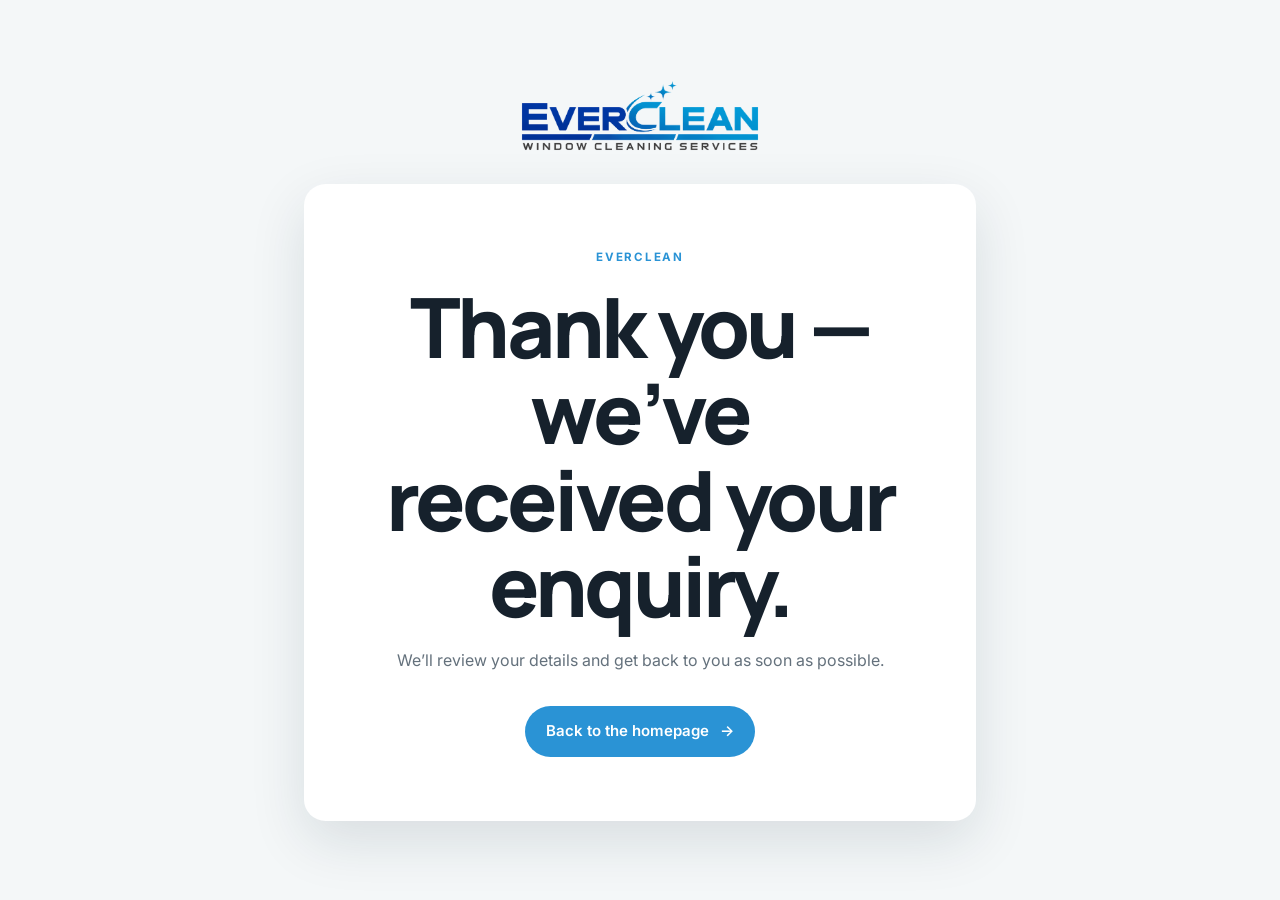
==== thank-you.html @ e91cdbd3 "Thank you" ====
<!doctype html>
<html lang="en-GB">
  <head>
    <meta charset="utf-8">
    <meta name="viewport" content="width=device-width, initial-scale=1">
    <meta name="robots" content="noindex">
    <title>Thank you | EverClean Exterior Cleaning</title>
    <link rel="preconnect" href="https://fonts.googleapis.com">
    <link rel="preconnect" href="https://fonts.gstatic.com" crossorigin>
    <link href="https://fonts.googleapis.com/css2?family=Manrope:wght@400;600;700;800&family=Inter:wght@400;500;600&display=swap" rel="stylesheet">
    <link rel="stylesheet" href="css/style.css?v=20260717-2">
  </head>
  <body class="thank-you-page">
    <main class="thank-you-shell">
      <a href="index.html" class="brand thank-you-logo"><img src="images/logo-transparent.png" alt="EverClean Window Cleaning Services"></a>
      <section class="thank-you-card" aria-live="polite">
        <p class="eyebrow">EverClean</p>
        <h1 data-thanks-title>Thank you — we’ve received your enquiry.</h1>
        <p data-thanks-copy>We’ll review your details and get back to you as soon as possible.</p>
        <a class="button button-primary" href="index.html">Back to the homepage <span aria-hidden="true">→</span></a>
      </section>
    </main>
    <script>
      const status = new URLSearchParams(window.location.search).get('status');
      if (status === 'error') {
        document.querySelector('[data-thanks-title]').textContent = 'We couldn’t send your enquiry.';
        document.querySelector('[data-thanks-copy]').innerHTML = 'Please call <a href="tel:07730875107">07730 875 107</a> or email <a href="mailto:kevin@evercleanwcs.co.uk">kevin@evercleanwcs.co.uk</a>.';
      } else if (status === 'invalid') {
        document.querySelector('[data-thanks-title]').textContent = 'A few details are missing.';
        document.querySelector('[data-thanks-copy]').textContent = 'Please return to the form and complete your name, phone number and email address.';
      }
    </script>
  </body>
</html>
---- css/style.css ----
:root {
  --navy: #0e3556;
  --navy-deep: #09263f;
  --blue: #2a93d5;
  --blue-soft: #e6f5fd;
  --ink: #16212c;
  --muted: #64717c;
  --line: #dce4e8;
  --surface: #f4f7f8;
  --white: #fff;
  --radius: 1.35rem;
  --shell: 76rem;
  --shadow: 0 1.25rem 3.5rem rgb(18 44 60 / 12%);
}

* { box-sizing: border-box; }
html { scroll-behavior: smooth; scroll-padding-top: 5rem; }
body { margin: 0; background: var(--white); color: var(--ink); font-family: Inter, Arial, sans-serif; font-size: 16px; line-height: 1.6; }
body.menu-open { overflow: hidden; }
img { display: block; max-width: 100%; }
a { color: inherit; text-decoration: none; }
button, input, textarea { font: inherit; }
button { cursor: pointer; }

.shell { width: min(calc(100% - 2.5rem), var(--shell)); margin-inline: auto; }
.section { padding: clamp(4.5rem, 9vw, 8rem) 0; }
.section-tint { background: var(--surface); }
.section-dark { background: var(--navy); color: var(--white); }
.skip-link { position: fixed; top: -5rem; left: 1rem; z-index: 20; padding: .75rem 1rem; background: var(--white); box-shadow: var(--shadow); }
.skip-link:focus { top: 1rem; }

h1, h2, h3, p { margin: 0; }
h1, h2, h3 { font-family: Manrope, Inter, sans-serif; line-height: 1.04; letter-spacing: -.045em; }
h1 { max-width: 14ch; font-size: clamp(2.8rem, 6.5vw, 5.7rem); font-weight: 800; }
h2 { max-width: 15ch; font-size: clamp(2.2rem, 4.5vw, 4.1rem); font-weight: 800; }
h3 { font-size: clamp(1.65rem, 2.5vw, 2.45rem); }
p { color: var(--muted); }
.lead { max-width: 38rem; font-size: clamp(1.15rem, 1.8vw, 1.45rem); }
.eyebrow { margin-bottom: 1rem; color: var(--blue); font-size: .72rem; font-weight: 700; letter-spacing: .15em; text-transform: uppercase; }
.eyebrow-light { color: #bde9ff; }
.section-heading { display: grid; gap: .55rem; margin-bottom: clamp(2.25rem, 5vw, 4.25rem); }
.section-heading > p:last-child { max-width: 36rem; }
.section-heading-centred { justify-items: center; text-align: center; }
.section-heading-centred h2 { max-width: none; }

.button { display: inline-flex; align-items: center; justify-content: center; gap: .65rem; min-height: 3.2rem; padding: .75rem 1.25rem; border: 1px solid transparent; border-radius: 999px; font-size: .94rem; font-weight: 600; transition: transform .2s ease, background .2s ease, color .2s ease, border-color .2s ease; }
.button:hover { transform: translateY(-2px); }
.button-primary { background: var(--blue); color: var(--white); }
.button-primary:hover { background: #187fbf; }
.button-quiet { border-color: rgb(255 255 255 / 72%); color: var(--white); }
.button-quiet:hover { background: var(--white); color: var(--navy); }
.button-light { background: var(--white); color: var(--navy); }
.text-link { display: inline-flex; gap: .5rem; margin-top: 1.3rem; color: var(--navy); font-size: .94rem; font-weight: 700; }
.text-link:hover { color: var(--blue); }

.site-header { position: fixed; inset: 0 0 auto; z-index: 10; background: rgb(255 255 255 / 96%); color: var(--ink); box-shadow: 0 .2rem 1rem rgb(0 0 0 / 6%); backdrop-filter: blur(12px); transition: box-shadow .25s ease; }
.site-header.is-stuck { box-shadow: 0 .35rem 1.25rem rgb(0 0 0 / 10%); }
.header-inner { display: flex; align-items: center; justify-content: space-between; min-height: 5.25rem; gap: 1rem; }
.brand { display: flex; width: clamp(10.5rem, 17vw, 13.5rem); }
.brand img { width: 100%; height: auto; }
.site-nav { display: flex; align-items: center; gap: 1.45rem; font-size: .9rem; font-weight: 600; }
.site-nav > a:not(.nav-quote) { opacity: .88; }
.site-nav > a:not(.nav-quote):hover { opacity: 1; }
.nav-quote { padding: .65rem 1rem; border: 1px solid currentColor; border-radius: 999px; }
.menu-toggle { display: none; width: 3rem; height: 3rem; border: 0; background: transparent; color: currentColor; }
.menu-toggle span { display: block; width: 1.4rem; height: 1px; margin: .4rem auto; background: currentColor; transition: transform .2s ease; }

.hero { position: relative; display: grid; align-items: end; min-height: min(52rem, 100svh); padding: 8rem 0 3.25rem; overflow: hidden; color: var(--white); background: var(--navy); }
.hero-media, .hero-shade { position: absolute; inset: 0; width: 100%; height: 100%; }
.hero-media { object-fit: cover; object-position: center; }
.hero-shade { background: linear-gradient(90deg, rgb(4 20 33 / 76%) 0%, rgb(4 20 33 / 50%) 46%, rgb(4 20 33 / 15%) 100%), linear-gradient(0deg, rgb(4 20 33 / 32%), transparent 48%); }
.hero-content { position: relative; z-index: 1; }
.hero h1 { margin-bottom: 1.4rem; }
.hero-copy { max-width: 34rem; color: rgb(255 255 255 / 88%); font-size: clamp(1rem, 1.8vw, 1.2rem); }
.action-row { display: flex; flex-wrap: wrap; gap: .85rem; margin-top: 2rem; }
.hero-proof { display: flex; flex-wrap: wrap; gap: .75rem 1.25rem; padding: 0; margin: 2.1rem 0 0; list-style: none; color: rgb(255 255 255 / 92%); font-size: .82rem; font-weight: 600; }
.hero-proof li::before { content: "✓"; margin-right: .4rem; color: #a4e0ff; }

.credentials { border-bottom: 1px solid var(--line); }
.credentials-grid { display: grid; grid-template-columns: repeat(3, 1fr); }
.credentials p { padding: 1.6rem 2rem; border-left: 1px solid var(--line); }
.credentials p:first-child { border-left: 0; }
.credentials strong, .credentials span { display: block; }
.credentials strong { color: var(--ink); font-size: .92rem; }
.credentials span { margin-top: .1rem; font-size: .8rem; }

.intro-grid { display: grid; grid-template-columns: 1fr 1fr; gap: 3rem; align-items: end; }
.service-list { display: grid; gap: clamp(4.5rem, 10vw, 8rem); }
.service-row { display: grid; grid-template-columns: 1.3fr .7fr; gap: clamp(1.75rem, 7vw, 6.5rem); align-items: center; }
.service-row-reverse { grid-template-columns: .7fr 1.3fr; }
.service-row-reverse .service-photo { order: 2; }
.service-row-reverse .service-detail { order: 1; }
.service-photo { min-height: 22rem; overflow: hidden; border-radius: var(--radius); box-shadow: var(--shadow); }
.service-photo img { width: 100%; height: 100%; min-height: 22rem; object-fit: cover; transition: transform .65s ease; }
.service-row:hover .service-photo img { transform: scale(1.035); }
.service-detail > p { margin-top: 1.1rem; }
.services-note { max-width: 44rem; margin: 4rem auto 0; text-align: center; font-size: .94rem; }

.results-feature { max-width: 57rem; margin: 0 auto; overflow: hidden; border-radius: var(--radius); background: var(--white); box-shadow: var(--shadow); }
.results-feature img { width: 100%; aspect-ratio: 1 / 1; object-fit: cover; }
.results-feature figcaption { display: flex; justify-content: space-between; gap: 1rem; padding: 1rem 1.2rem; color: var(--muted); font-size: .85rem; }
.results-feature strong { color: var(--ink); }

.commercial-grid { display: grid; grid-template-columns: .85fr 1.15fr; gap: clamp(2rem, 7vw, 6rem); align-items: center; }
.commercial-copy h2 { margin-bottom: 1.35rem; }.commercial-copy > p:not(.eyebrow) { color: rgb(255 255 255 / 74%); }
.tick-list { display: grid; gap: .65rem; padding: 0; margin: 1.8rem 0 2rem; list-style: none; font-size: .92rem; }.tick-list li::before { content: "✓"; margin-right: .6rem; color: #8cd8ff; }
.commercial-image { min-height: 29rem; overflow: hidden; border-radius: var(--radius); }.commercial-image img { width: 100%; height: 100%; min-height: 29rem; object-fit: cover; }

.review-panel { display: grid; grid-template-columns: 1.35fr .65fr; gap: 2rem; padding: clamp(2rem, 5vw, 4rem); border-radius: var(--radius); background: var(--blue-soft); }
.review-action { align-self: end; }.stars { color: #e69b24; font-size: 1.3rem; letter-spacing: .15em; }.review-action p:not(.stars) { margin-top: .35rem; font-size: .92rem; }

.quote-grid { display: grid; grid-template-columns: 1fr 1fr; gap: clamp(2rem, 8vw, 7rem); align-items: center; }.quote-copy > p:not(.eyebrow) { max-width: 33rem; margin-top: 1.3rem; }
.quote-steps { display: grid; gap: .85rem; padding: 0; margin: 2rem 0 0; list-style: none; color: var(--ink); font-weight: 600; }.quote-steps span { display: inline-grid; width: 1.55rem; height: 1.55rem; margin-right: .6rem; place-items: center; border-radius: 50%; background: var(--blue); color: var(--white); font-size: .72rem; }
.quote-card { padding: 1.4rem; border-radius: var(--radius); background: var(--white); box-shadow: var(--shadow); }.quote-card-header { display: flex; justify-content: space-between; gap: .75rem; padding-bottom: 1rem; border-bottom: 1px solid var(--line); color: var(--ink); font-size: .88rem; font-weight: 700; }.quote-card-header > span:first-child { display: inline-flex; align-items: center; gap: .4rem; }.quote-progress { color: var(--muted); font-size: .72rem; font-weight: 600; }.status-dot { display: inline-block; width: .55rem; height: .55rem; border-radius: 50%; background: #3abf69; }.quote-step { display: grid; gap: 1rem; margin: 0; padding: 1.25rem 0 0; border: 0; }.quote-step[hidden] { display: none; }.quote-step legend { padding: 0; color: var(--ink); font-family: Manrope, sans-serif; font-size: 1.2rem; font-weight: 800; letter-spacing: -.025em; }.quote-helper { font-size: .86rem; }.choice-grid { display: grid; grid-template-columns: 1fr 1fr; gap: .6rem; }.choice-grid-services { grid-template-columns: 1fr; }.quote-choice { min-height: 3rem; padding: .7rem .85rem; border: 1px solid var(--line); border-radius: .6rem; background: var(--white); color: var(--ink); text-align: left; font-size: .87rem; font-weight: 600; transition: border-color .2s, background .2s, color .2s, transform .2s; }.quote-choice:hover { border-color: var(--blue); transform: translateX(.2rem); }.quote-choice.is-selected { border-color: var(--blue); background: var(--blue-soft); color: var(--navy); }.quote-choice:focus-visible { outline: 3px solid rgb(42 147 213 / 25%); outline-offset: 2px; }.field-label { display: grid; gap: .45rem; color: var(--ink); font-size: .8rem; font-weight: 700; }.quote-card .field-label input, .quote-card .field-label textarea { width: 100%; padding: .8rem .9rem; border: 1px solid var(--line); border-radius: .6rem; outline: 0; background: var(--white); color: var(--ink); font: inherit; font-size: .92rem; resize: vertical; }.quote-card .field-label input:focus, .quote-card .field-label textarea:focus { border-color: var(--blue); box-shadow: 0 0 0 3px rgb(42 147 213 / 12%); }.quote-actions { display: flex; justify-content: space-between; gap: .75rem; }.button-secondary { border-color: var(--line); color: var(--ink); }.button-secondary:hover { border-color: var(--navy); }.upload-note { color: var(--muted); font-size: .74rem; font-weight: 400; }.quote-card .form-note { margin-top: 1rem; }

.contact-grid { display: grid; grid-template-columns: .85fr 1.15fr; gap: clamp(2rem, 8vw, 7rem); }.contact-copy > p:not(.eyebrow) { max-width: 30rem; margin-top: 1.3rem; }.contact-links { display: grid; gap: 1rem; margin-top: 2rem; }.contact-links a { display: grid; gap: .1rem; color: var(--navy); font-family: Manrope, sans-serif; font-size: 1.2rem; font-weight: 800; }.contact-links span { color: var(--muted); font-family: Inter, sans-serif; font-size: .72rem; font-weight: 700; letter-spacing: .1em; text-transform: uppercase; }
.contact-form { display: grid; gap: 1rem; padding: clamp(1.25rem, 4vw, 2.2rem); border: 1px solid var(--line); border-radius: var(--radius); }.form-row { display: grid; grid-template-columns: 1fr 1fr; gap: 1rem; }.contact-form label { display: grid; gap: .45rem; color: var(--ink); font-size: .8rem; font-weight: 700; }.contact-form input, .contact-form textarea { width: 100%; padding: .8rem .9rem; border: 1px solid var(--line); border-radius: .6rem; outline: 0; background: var(--white); color: var(--ink); font: inherit; font-size: .92rem; resize: vertical; }.contact-form input:focus, .contact-form textarea:focus { border-color: var(--blue); box-shadow: 0 0 0 3px rgb(42 147 213 / 12%); }.contact-form .button { justify-self: start; }.form-note { font-size: .78rem; }.form-note.is-success { color: #198754; }

.site-footer { padding-top: 3.3rem; background: var(--navy-deep); color: var(--white); }.footer-top { display: grid; grid-template-columns: 1.2fr 1fr auto; gap: 2rem; align-items: center; padding-bottom: 2.5rem; }.footer-logo { width: 12.5rem; }.footer-nav, .social-links { display: flex; flex-wrap: wrap; gap: .9rem 1.2rem; color: rgb(255 255 255 / 76%); font-size: .84rem; }.footer-nav a:hover, .social-links a:hover { color: var(--white); }.footer-bottom { display: flex; justify-content: space-between; gap: 1rem; padding: 1.1rem 0; border-top: 1px solid rgb(255 255 255 / 13%); color: rgb(255 255 255 / 58%); font-size: .75rem; }.footer-bottom p { color: inherit; }
.chat-launcher { position: fixed; right: 1rem; bottom: 1rem; z-index: 9; display: inline-flex; align-items: center; gap: .45rem; padding: .75rem 1rem; border-radius: 999px; background: var(--navy); color: var(--white); box-shadow: 0 .6rem 1.8rem rgb(8 38 63 / 24%); font-size: .86rem; font-weight: 700; }.chat-launcher span { color: #91dcff; }
.thank-you-page { display: grid; min-height: 100svh; place-items: center; padding: 2rem; background: var(--surface); }.thank-you-shell { display: grid; justify-items: center; gap: 2rem; width: min(100%, 42rem); }.thank-you-logo { width: min(15rem, 70vw); }.thank-you-card { width: 100%; padding: clamp(2rem, 7vw, 4rem); border-radius: var(--radius); background: var(--white); box-shadow: var(--shadow); text-align: center; }.thank-you-card h1 { max-width: none; }.thank-you-card p:not(.eyebrow) { max-width: 31rem; margin: 1.2rem auto 2rem; }

@media (max-width: 760px) {
  .shell { width: min(calc(100% - 2rem), var(--shell)); }.header-inner { min-height: 4.7rem; }.brand { width: 10rem; }.menu-toggle { display: block; }.site-nav { position: fixed; inset: 4.7rem 1rem auto; display: grid; gap: .2rem; padding: 1rem; border-radius: 1rem; background: var(--white); color: var(--ink); box-shadow: var(--shadow); opacity: 0; pointer-events: none; transform: translateY(-.5rem); transition: opacity .2s ease, transform .2s ease; }.site-nav.is-open { opacity: 1; pointer-events: auto; transform: translateY(0); }.site-nav a { padding: .7rem; }.nav-quote { margin-top: .4rem; text-align: center; color: var(--navy); }.hero { min-height: 43rem; padding-bottom: 2.4rem; }.hero-shade { background: linear-gradient(90deg, rgb(4 20 33 / 72%), rgb(4 20 33 / 32%)), linear-gradient(0deg, rgb(4 20 33 / 42%), transparent 60%); }.credentials-grid { grid-template-columns: 1fr; }.credentials p, .credentials p:first-child { padding: 1.1rem 0; border: 0; border-top: 1px solid var(--line); }.credentials p:first-child { border-top: 0; }.intro-grid, .commercial-grid, .quote-grid, .contact-grid { grid-template-columns: 1fr; gap: 2rem; }.service-row, .service-row-reverse { grid-template-columns: 1fr; gap: 1.4rem; }.service-row-reverse .service-photo, .service-row-reverse .service-detail { order: initial; }.service-photo, .service-photo img { min-height: 17rem; }.commercial-image, .commercial-image img { min-height: 20rem; }.review-panel { grid-template-columns: 1fr; }.form-row, .choice-grid { grid-template-columns: 1fr; }.footer-top { grid-template-columns: 1fr; gap: 1.5rem; }.footer-bottom { flex-direction: column; }.results-feature figcaption { flex-direction: column; gap: .2rem; }.chat-launcher { bottom: .75rem; right: .75rem; }
}

@media (prefers-reduced-motion: reduce) { *, *::before, *::after { scroll-behavior: auto !important; transition-duration: .01ms !important; animation-duration: .01ms !important; } }
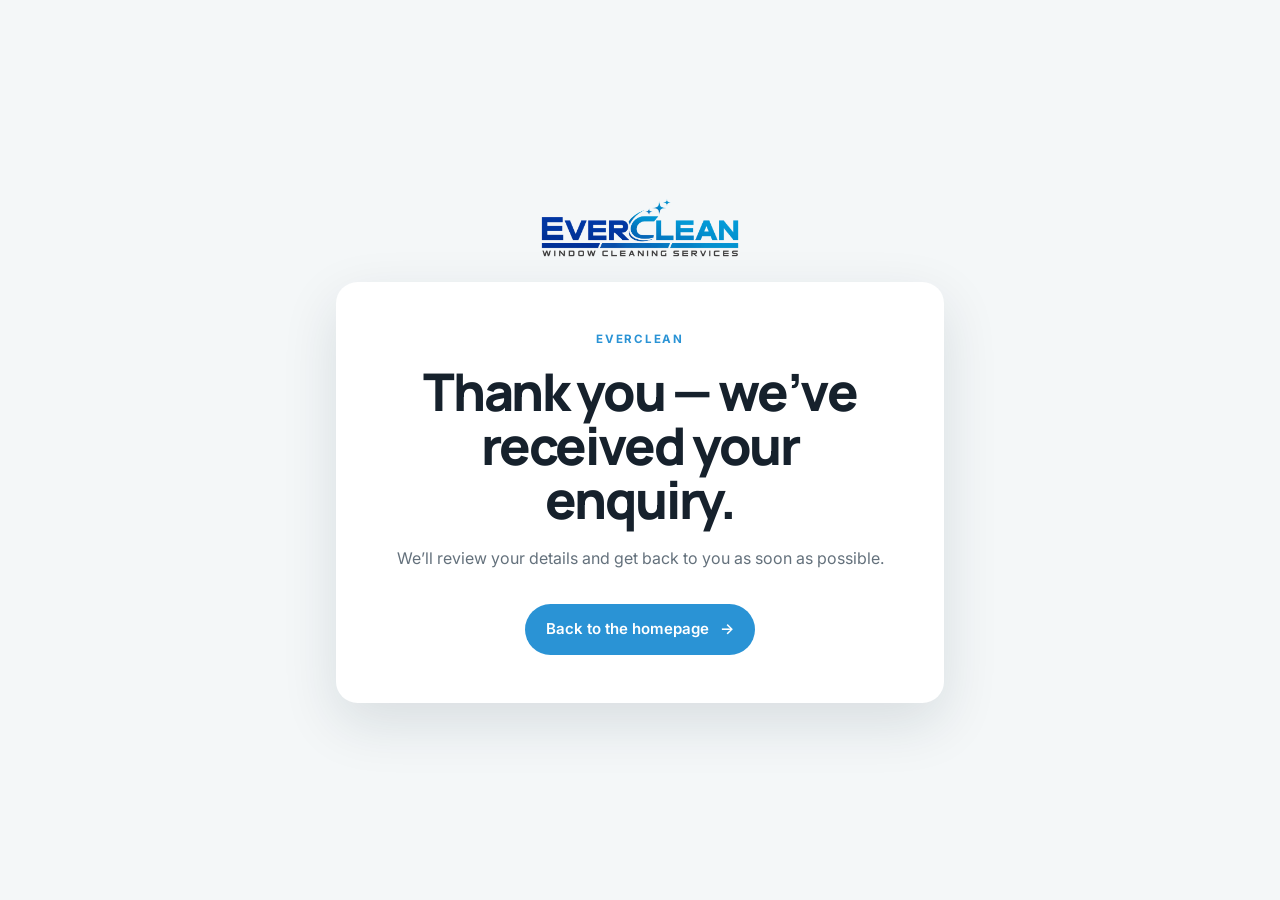
==== commit 4dca3eee: "Update thank-you.html" ====
--- a/thank-you.html
+++ b/thank-you.html
@@ -8,7 +8,7 @@
     <link rel="preconnect" href="https://fonts.googleapis.com">
     <link rel="preconnect" href="https://fonts.gstatic.com" crossorigin>
     <link href="https://fonts.googleapis.com/css2?family=Manrope:wght@400;600;700;800&family=Inter:wght@400;500;600&display=swap" rel="stylesheet">
-    <link rel="stylesheet" href="css/style.css?v=20260717-2">
+    <link rel="stylesheet" href="css/style.css?v=20260717-4">
   </head>
   <body class="thank-you-page">
     <main class="thank-you-shell">
--- a/css/style.css
+++ b/css/style.css
@@ -111,14 +111,14 @@
 
 .quote-grid { display: grid; grid-template-columns: 1fr 1fr; gap: clamp(2rem, 8vw, 7rem); align-items: center; }.quote-copy > p:not(.eyebrow) { max-width: 33rem; margin-top: 1.3rem; }
 .quote-steps { display: grid; gap: .85rem; padding: 0; margin: 2rem 0 0; list-style: none; color: var(--ink); font-weight: 600; }.quote-steps span { display: inline-grid; width: 1.55rem; height: 1.55rem; margin-right: .6rem; place-items: center; border-radius: 50%; background: var(--blue); color: var(--white); font-size: .72rem; }
-.quote-card { padding: 1.4rem; border-radius: var(--radius); background: var(--white); box-shadow: var(--shadow); }.quote-card-header { display: flex; justify-content: space-between; gap: .75rem; padding-bottom: 1rem; border-bottom: 1px solid var(--line); color: var(--ink); font-size: .88rem; font-weight: 700; }.quote-card-header > span:first-child { display: inline-flex; align-items: center; gap: .4rem; }.quote-progress { color: var(--muted); font-size: .72rem; font-weight: 600; }.status-dot { display: inline-block; width: .55rem; height: .55rem; border-radius: 50%; background: #3abf69; }.quote-step { display: grid; gap: 1rem; margin: 0; padding: 1.25rem 0 0; border: 0; }.quote-step[hidden] { display: none; }.quote-step legend { padding: 0; color: var(--ink); font-family: Manrope, sans-serif; font-size: 1.2rem; font-weight: 800; letter-spacing: -.025em; }.quote-helper { font-size: .86rem; }.choice-grid { display: grid; grid-template-columns: 1fr 1fr; gap: .6rem; }.choice-grid-services { grid-template-columns: 1fr; }.quote-choice { min-height: 3rem; padding: .7rem .85rem; border: 1px solid var(--line); border-radius: .6rem; background: var(--white); color: var(--ink); text-align: left; font-size: .87rem; font-weight: 600; transition: border-color .2s, background .2s, color .2s, transform .2s; }.quote-choice:hover { border-color: var(--blue); transform: translateX(.2rem); }.quote-choice.is-selected { border-color: var(--blue); background: var(--blue-soft); color: var(--navy); }.quote-choice:focus-visible { outline: 3px solid rgb(42 147 213 / 25%); outline-offset: 2px; }.field-label { display: grid; gap: .45rem; color: var(--ink); font-size: .8rem; font-weight: 700; }.quote-card .field-label input, .quote-card .field-label textarea { width: 100%; padding: .8rem .9rem; border: 1px solid var(--line); border-radius: .6rem; outline: 0; background: var(--white); color: var(--ink); font: inherit; font-size: .92rem; resize: vertical; }.quote-card .field-label input:focus, .quote-card .field-label textarea:focus { border-color: var(--blue); box-shadow: 0 0 0 3px rgb(42 147 213 / 12%); }.quote-actions { display: flex; justify-content: space-between; gap: .75rem; }.button-secondary { border-color: var(--line); color: var(--ink); }.button-secondary:hover { border-color: var(--navy); }.upload-note { color: var(--muted); font-size: .74rem; font-weight: 400; }.quote-card .form-note { margin-top: 1rem; }
+.quote-card { padding: 1.4rem; border-radius: var(--radius); background: var(--white); box-shadow: var(--shadow); }.quote-card-header { display: flex; justify-content: space-between; gap: .75rem; padding-bottom: 1rem; border-bottom: 1px solid var(--line); color: var(--ink); font-size: .88rem; font-weight: 700; }.quote-card-header > span:first-child { display: inline-flex; align-items: center; gap: .4rem; }.quote-progress { color: var(--muted); font-size: .72rem; font-weight: 600; }.status-dot { display: inline-block; width: .55rem; height: .55rem; border-radius: 50%; background: #3abf69; }.quote-step { display: grid; gap: 1rem; margin: 0; padding: 1.25rem 0 0; border: 0; }.quote-step[hidden] { display: none !important; }.quote-step legend { padding: 0; color: var(--ink); font-family: Manrope, sans-serif; font-size: 1.2rem; font-weight: 800; letter-spacing: -.025em; }.quote-helper { font-size: .86rem; }.choice-grid { display: grid; grid-template-columns: 1fr 1fr; gap: .6rem; }.choice-grid-services { grid-template-columns: 1fr; }.quote-choice { min-height: 3rem; padding: .7rem .85rem; border: 1px solid var(--line); border-radius: .6rem; background: var(--white); color: var(--ink); text-align: left; font-size: .87rem; font-weight: 600; transition: border-color .2s, background .2s, color .2s, transform .2s; }.quote-choice:hover { border-color: var(--blue); transform: translateX(.2rem); }.quote-choice.is-selected { border-color: var(--blue); background: var(--blue-soft); color: var(--navy); }.quote-choice:focus-visible { outline: 3px solid rgb(42 147 213 / 25%); outline-offset: 2px; }.field-label { display: grid; gap: .45rem; color: var(--ink); font-size: .8rem; font-weight: 700; }.quote-card .field-label input, .quote-card .field-label textarea { width: 100%; padding: .8rem .9rem; border: 1px solid var(--line); border-radius: .6rem; outline: 0; background: var(--white); color: var(--ink); font: inherit; font-size: .92rem; resize: vertical; }.quote-card .field-label input:focus, .quote-card .field-label textarea:focus { border-color: var(--blue); box-shadow: 0 0 0 3px rgb(42 147 213 / 12%); }.quote-actions { display: flex; justify-content: space-between; gap: .75rem; }.button-secondary { border-color: var(--line); color: var(--ink); }.button-secondary:hover { border-color: var(--navy); }.upload-note { color: var(--muted); font-size: .74rem; font-weight: 400; }.quote-card .form-note { margin-top: 1rem; }
 
 .contact-grid { display: grid; grid-template-columns: .85fr 1.15fr; gap: clamp(2rem, 8vw, 7rem); }.contact-copy > p:not(.eyebrow) { max-width: 30rem; margin-top: 1.3rem; }.contact-links { display: grid; gap: 1rem; margin-top: 2rem; }.contact-links a { display: grid; gap: .1rem; color: var(--navy); font-family: Manrope, sans-serif; font-size: 1.2rem; font-weight: 800; }.contact-links span { color: var(--muted); font-family: Inter, sans-serif; font-size: .72rem; font-weight: 700; letter-spacing: .1em; text-transform: uppercase; }
 .contact-form { display: grid; gap: 1rem; padding: clamp(1.25rem, 4vw, 2.2rem); border: 1px solid var(--line); border-radius: var(--radius); }.form-row { display: grid; grid-template-columns: 1fr 1fr; gap: 1rem; }.contact-form label { display: grid; gap: .45rem; color: var(--ink); font-size: .8rem; font-weight: 700; }.contact-form input, .contact-form textarea { width: 100%; padding: .8rem .9rem; border: 1px solid var(--line); border-radius: .6rem; outline: 0; background: var(--white); color: var(--ink); font: inherit; font-size: .92rem; resize: vertical; }.contact-form input:focus, .contact-form textarea:focus { border-color: var(--blue); box-shadow: 0 0 0 3px rgb(42 147 213 / 12%); }.contact-form .button { justify-self: start; }.form-note { font-size: .78rem; }.form-note.is-success { color: #198754; }
 
 .site-footer { padding-top: 3.3rem; background: var(--navy-deep); color: var(--white); }.footer-top { display: grid; grid-template-columns: 1.2fr 1fr auto; gap: 2rem; align-items: center; padding-bottom: 2.5rem; }.footer-logo { width: 12.5rem; }.footer-nav, .social-links { display: flex; flex-wrap: wrap; gap: .9rem 1.2rem; color: rgb(255 255 255 / 76%); font-size: .84rem; }.footer-nav a:hover, .social-links a:hover { color: var(--white); }.footer-bottom { display: flex; justify-content: space-between; gap: 1rem; padding: 1.1rem 0; border-top: 1px solid rgb(255 255 255 / 13%); color: rgb(255 255 255 / 58%); font-size: .75rem; }.footer-bottom p { color: inherit; }
 .chat-launcher { position: fixed; right: 1rem; bottom: 1rem; z-index: 9; display: inline-flex; align-items: center; gap: .45rem; padding: .75rem 1rem; border-radius: 999px; background: var(--navy); color: var(--white); box-shadow: 0 .6rem 1.8rem rgb(8 38 63 / 24%); font-size: .86rem; font-weight: 700; }.chat-launcher span { color: #91dcff; }
-.thank-you-page { display: grid; min-height: 100svh; place-items: center; padding: 2rem; background: var(--surface); }.thank-you-shell { display: grid; justify-items: center; gap: 2rem; width: min(100%, 42rem); }.thank-you-logo { width: min(15rem, 70vw); }.thank-you-card { width: 100%; padding: clamp(2rem, 7vw, 4rem); border-radius: var(--radius); background: var(--white); box-shadow: var(--shadow); text-align: center; }.thank-you-card h1 { max-width: none; }.thank-you-card p:not(.eyebrow) { max-width: 31rem; margin: 1.2rem auto 2rem; }
+.thank-you-page { display: grid; min-height: 100svh; place-items: center; padding: 2rem; background: var(--surface); }.thank-you-shell { display: grid; justify-items: center; gap: 1.5rem; width: min(100%, 38rem); }.thank-you-logo { width: min(12.5rem, 60vw); }.thank-you-card { width: 100%; padding: clamp(1.8rem, 5vw, 3rem); border-radius: var(--radius); background: var(--white); box-shadow: var(--shadow); text-align: center; }.thank-you-card h1 { max-width: 18ch; margin-inline: auto; font-size: clamp(2rem, 4.5vw, 3.25rem); }.thank-you-card p:not(.eyebrow) { max-width: 31rem; margin: 1.2rem auto 2rem; }
 
 @media (max-width: 760px) {
   .shell { width: min(calc(100% - 2rem), var(--shell)); }.header-inner { min-height: 4.7rem; }.brand { width: 10rem; }.menu-toggle { display: block; }.site-nav { position: fixed; inset: 4.7rem 1rem auto; display: grid; gap: .2rem; padding: 1rem; border-radius: 1rem; background: var(--white); color: var(--ink); box-shadow: var(--shadow); opacity: 0; pointer-events: none; transform: translateY(-.5rem); transition: opacity .2s ease, transform .2s ease; }.site-nav.is-open { opacity: 1; pointer-events: auto; transform: translateY(0); }.site-nav a { padding: .7rem; }.nav-quote { margin-top: .4rem; text-align: center; color: var(--navy); }.hero { min-height: 43rem; padding-bottom: 2.4rem; }.hero-shade { background: linear-gradient(90deg, rgb(4 20 33 / 72%), rgb(4 20 33 / 32%)), linear-gradient(0deg, rgb(4 20 33 / 42%), transparent 60%); }.credentials-grid { grid-template-columns: 1fr; }.credentials p, .credentials p:first-child { padding: 1.1rem 0; border: 0; border-top: 1px solid var(--line); }.credentials p:first-child { border-top: 0; }.intro-grid, .commercial-grid, .quote-grid, .contact-grid { grid-template-columns: 1fr; gap: 2rem; }.service-row, .service-row-reverse { grid-template-columns: 1fr; gap: 1.4rem; }.service-row-reverse .service-photo, .service-row-reverse .service-detail { order: initial; }.service-photo, .service-photo img { min-height: 17rem; }.commercial-image, .commercial-image img { min-height: 20rem; }.review-panel { grid-template-columns: 1fr; }.form-row, .choice-grid { grid-template-columns: 1fr; }.footer-top { grid-template-columns: 1fr; gap: 1.5rem; }.footer-bottom { flex-direction: column; }.results-feature figcaption { flex-direction: column; gap: .2rem; }.chat-launcher { bottom: .75rem; right: .75rem; }
